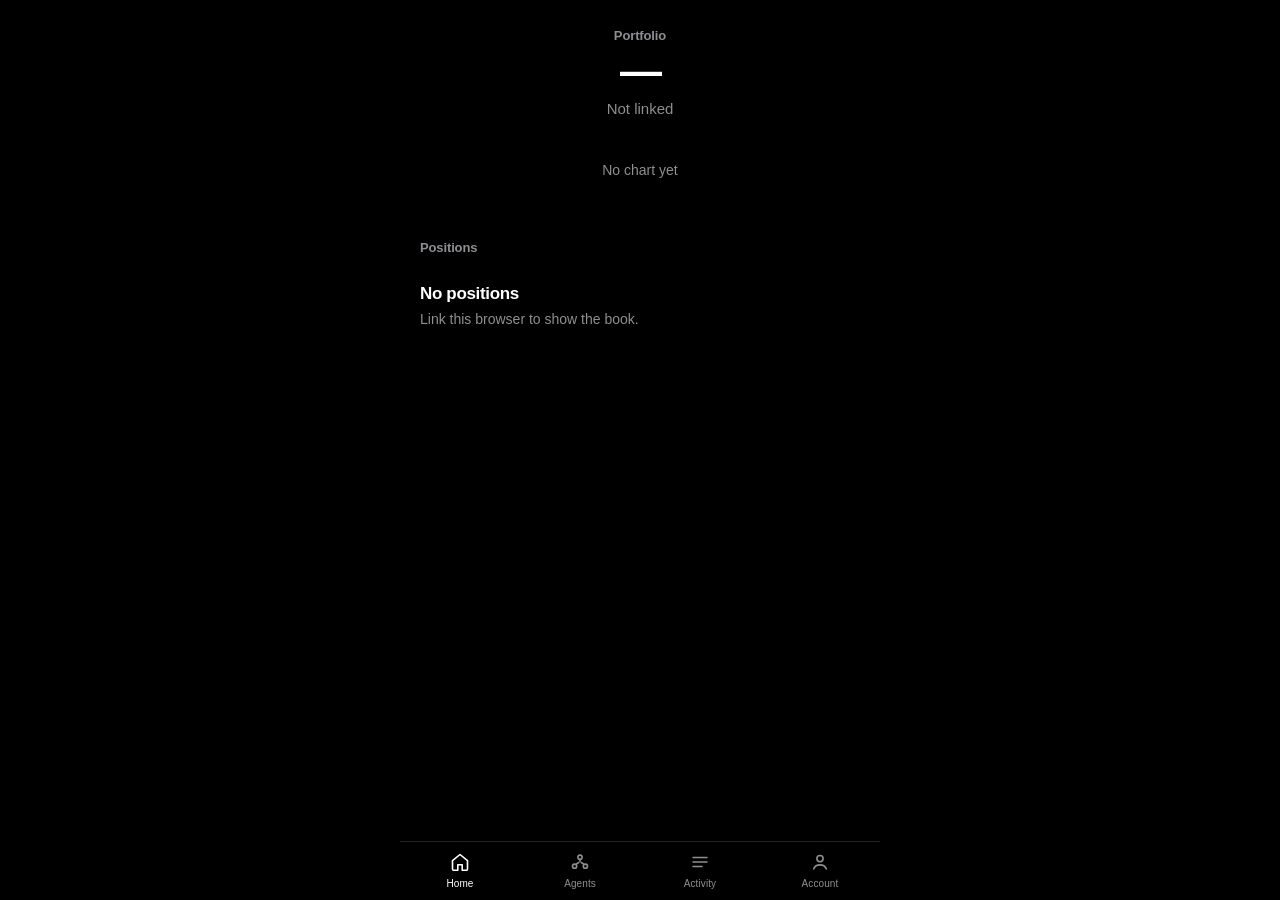
==== index.html @ ef9e17ed "Add the static Desk PWA for GitHub Pages. Serve a black trading-desk shell from the repository root " ====
<!DOCTYPE html>
<html lang="en">
<head>
  <meta charset="utf-8">
  <meta name="viewport" content="width=device-width, initial-scale=1, viewport-fit=cover">
  <meta name="theme-color" content="#000000">
  <meta name="color-scheme" content="dark">
  <meta name="referrer" content="no-referrer">
  <meta name="apple-mobile-web-app-capable" content="yes">
  <meta name="mobile-web-app-capable" content="yes">
  <meta name="apple-mobile-web-app-status-bar-style" content="black-translucent">
  <meta name="apple-mobile-web-app-title" content="Desk">
  <meta name="description" content="Trading desk">
  <title>Desk</title>
  <link rel="manifest" href="manifest.json">
  <link rel="icon" href="icons/icon.svg" type="image/svg+xml">
  <link rel="icon" href="icons/icon-192.png" type="image/png" sizes="192x192">
  <link rel="apple-touch-icon" href="icons/apple-touch-icon.png" sizes="180x180">
  <link rel="stylesheet" href="app.css">
</head>
<body>
  <div class="shell">
    <h1 class="sr">Desk</h1>
    <p id="banner" class="banner" role="status" aria-live="polite" hidden></p>
    <main class="main">
      <section id="view-home" role="tabpanel" aria-labelledby="tab-home">
        <h2 class="eyebrow">Portfolio</h2>
        <p id="hero-value" class="hero">—</p>
        <p id="hero-change" class="change">—</p>
        <div class="chart">
          <canvas id="chart" aria-label="Equity chart" role="img"></canvas>
          <p id="chart-empty" class="chart-empty">No chart yet</p>
        </div>
        <h3 class="section-label">Positions</h3>
        <div id="positions" class="list"></div>
      </section>

      <section id="view-agents" role="tabpanel" aria-labelledby="tab-agents" hidden>
        <h2 class="view-title">Agents</h2>
        <div id="agents" class="list"></div>
      </section>

      <section id="view-activity" role="tabpanel" aria-labelledby="tab-activity" hidden>
        <h2 class="view-title">Activity</h2>
        <div id="activity" class="list"></div>
      </section>

      <section id="view-account" role="tabpanel" aria-labelledby="tab-account" hidden>
        <h2 class="view-title">Account</h2>
        <div class="group">
          <h3>Status</h3>
          <div class="kv"><span>Link</span><span id="account-link">Not linked</span></div>
          <div class="kv"><span>Cash</span><span id="account-cash">—</span></div>
          <div class="kv"><span>Last refresh</span><span id="account-refresh">—</span></div>
        </div>
        <div class="group">
          <h3>This device</h3>
          <div class="kv"><span>Display</span><span id="account-display">Browser</span></div>
          <button id="account-install" class="row-btn" type="button" hidden>Install</button>
          <button id="account-forget" class="row-btn" type="button" hidden>Forget link</button>
        </div>
      </section>
    </main>

    <nav class="tabs" role="tablist" aria-label="Desk">
      <button id="tab-home" type="button" role="tab" aria-selected="true" aria-controls="view-home">
        <svg viewBox="0 0 24 24" width="24" height="24" aria-hidden="true">
          <path d="M4.5 10.6 12 4.5l7.5 6.1V19a1.2 1.2 0 0 1-1.2 1.2h-4.1v-5.4H9.8v5.4H5.7A1.2 1.2 0 0 1 4.5 19z" fill="none" stroke="currentColor" stroke-width="1.6" stroke-linejoin="round"/>
        </svg>
        Home
      </button>
      <button id="tab-agents" type="button" role="tab" aria-selected="false" aria-controls="view-agents" tabindex="-1">
        <svg viewBox="0 0 24 24" width="24" height="24" aria-hidden="true">
          <circle cx="12" cy="7.2" r="2.1" fill="none" stroke="currentColor" stroke-width="1.6"/>
          <circle cx="6.6" cy="16.2" r="2.1" fill="none" stroke="currentColor" stroke-width="1.6"/>
          <circle cx="17.4" cy="16.2" r="2.1" fill="none" stroke="currentColor" stroke-width="1.6"/>
          <path d="M12 9.4v2.1M10.7 12.5 8.2 14.2M13.3 12.5l2.5 1.7" fill="none" stroke="currentColor" stroke-width="1.6" stroke-linecap="round"/>
        </svg>
        Agents
      </button>
      <button id="tab-activity" type="button" role="tab" aria-selected="false" aria-controls="view-activity" tabindex="-1">
        <svg viewBox="0 0 24 24" width="24" height="24" aria-hidden="true">
          <path d="M5 7.5h14M5 12h14M5 16.5h9" fill="none" stroke="currentColor" stroke-width="1.6" stroke-linecap="round"/>
        </svg>
        Activity
      </button>
      <button id="tab-account" type="button" role="tab" aria-selected="false" aria-controls="view-account" tabindex="-1">
        <svg viewBox="0 0 24 24" width="24" height="24" aria-hidden="true">
          <circle cx="12" cy="8.6" r="3.1" fill="none" stroke="currentColor" stroke-width="1.6"/>
          <path d="M5.6 18.8c1.15-2.55 3.4-3.9 6.4-3.9s5.25 1.35 6.4 3.9" fill="none" stroke="currentColor" stroke-width="1.6" stroke-linecap="round"/>
        </svg>
        Account
      </button>
    </nav>
  </div>
  <script src="chart.js"></script>
  <script src="app.js"></script>
</body>
</html>
---- app.css ----
:root {
  color-scheme: dark;
  --bg: #000;
  --text: #fff;
  --muted: #8e8e93;
  --line: rgba(255, 255, 255, 0.1);
  --up: #00c805;
  --down: #ff5000;
  --font: -apple-system, BlinkMacSystemFont, "Segoe UI", Helvetica, Arial, sans-serif;
}

* { box-sizing: border-box; }

[hidden] { display: none !important; }

html, body {
  margin: 0;
  height: 100%;
  overflow: hidden;
  background: var(--bg);
  color: var(--text);
}

html { color-scheme: dark; }

body {
  font-family: var(--font);
  font-size: 16px;
  line-height: 1.3;
  -webkit-font-smoothing: antialiased;
  text-rendering: optimizeLegibility;
}

::selection {
  background: #fff;
  color: #000;
}

button { font: inherit; color: inherit; }

button:focus-visible {
  outline: 1px solid #fff;
  outline-offset: 3px;
}

.sr {
  position: absolute;
  width: 1px;
  height: 1px;
  padding: 0;
  margin: -1px;
  overflow: hidden;
  clip: rect(0, 0, 0, 0);
  white-space: nowrap;
  border: 0;
}

.shell {
  width: 100%;
  max-width: 480px;
  height: 100dvh;
  margin: 0 auto;
  overflow-y: auto;
  overscroll-behavior: contain;
  padding:
    env(safe-area-inset-top)
    env(safe-area-inset-right)
    0
    env(safe-area-inset-left);
  position: relative;
}

.banner {
  margin: 0;
  padding: 11px 20px;
  background: #141414;
  border-bottom: 1px solid var(--line);
  color: #fff;
  font-size: 13px;
  letter-spacing: -0.01em;
}

.main {
  padding: 0 20px calc(68px + env(safe-area-inset-bottom));
}

.eyebrow {
  margin: 28px 0 0;
  text-align: center;
  color: var(--muted);
  font-size: 13px;
  font-weight: 600;
  letter-spacing: -0.01em;
}

.hero {
  margin: 4px 0 0;
  text-align: center;
  font-size: 42px;
  font-weight: 600;
  letter-spacing: -0.045em;
  font-variant-numeric: tabular-nums;
  line-height: 1.05;
}

.change {
  margin: 6px 0 0;
  text-align: center;
  font-size: 15px;
  font-weight: 500;
  color: var(--muted);
  font-variant-numeric: tabular-nums;
}

.change.up { color: var(--up); }
.change.down { color: var(--down); }

.chart {
  position: relative;
  height: 212px;
  margin: 18px -20px 0;
}

.chart:not(.has-line) {
  height: 88px;
  margin-top: 8px;
}

.chart canvas {
  width: 100%;
  height: 100%;
  display: block;
}

.chart-empty {
  position: absolute;
  inset: 0;
  margin: 0;
  display: flex;
  align-items: center;
  justify-content: center;
  color: var(--muted);
  font-size: 14px;
}

.chart.has-line .chart-empty { display: none; }

.view-title {
  margin: 22px 0 4px;
  font-size: 34px;
  line-height: 1.05;
  font-weight: 700;
  letter-spacing: -0.045em;
}

.section-label,
.group h3 {
  margin: 26px 0 0;
  color: var(--muted);
  font-size: 13px;
  font-weight: 600;
  letter-spacing: -0.01em;
}

.group { margin-top: 8px; }

.list { margin: 4px 0 0; }

.item {
  display: grid;
  grid-template-columns: minmax(0, 1fr) auto;
  column-gap: 16px;
  row-gap: 2px;
  padding: 14px 0;
  border-top: 1px solid var(--line);
}

.item .primary,
.item .value {
  font-size: 16px;
  font-weight: 600;
  letter-spacing: -0.02em;
}

.item .value,
.item .aside {
  text-align: right;
  font-variant-numeric: tabular-nums;
}

.item .secondary,
.item .aside {
  color: var(--muted);
  font-size: 13px;
}

.item .primary,
.item .secondary {
  overflow: hidden;
  text-overflow: ellipsis;
  white-space: nowrap;
}

.item .value.up,
.item .aside.up { color: var(--up); }
.item .value.down,
.item .aside.down { color: var(--down); }

.empty {
  padding: 22px 0 8px;
  text-align: left;
}

.empty strong {
  display: block;
  font-size: 17px;
  font-weight: 600;
  letter-spacing: -0.02em;
  margin-bottom: 4px;
}

.empty span {
  color: var(--muted);
  font-size: 14px;
  line-height: 1.4;
}

.kv {
  display: flex;
  justify-content: space-between;
  gap: 16px;
  padding: 14px 0;
  border-top: 1px solid var(--line);
  font-size: 16px;
  letter-spacing: -0.02em;
}

.kv span:last-child {
  color: var(--muted);
  font-variant-numeric: tabular-nums;
  text-align: right;
}

.row-btn {
  display: block;
  width: 100%;
  margin: 0;
  padding: 14px 0;
  background: transparent;
  border: 0;
  border-top: 1px solid var(--line);
  text-align: left;
  font-size: 16px;
  letter-spacing: -0.02em;
  -webkit-tap-highlight-color: transparent;
}

.tabs {
  position: fixed;
  left: 50%;
  bottom: 0;
  transform: translateX(-50%);
  width: 100%;
  max-width: 480px;
  display: flex;
  background: #000;
  border-top: 1px solid rgba(255, 255, 255, 0.14);
  padding-bottom: env(safe-area-inset-bottom);
  z-index: 5;
}

.tabs button {
  flex: 1;
  margin: 0;
  padding: 8px 0 10px;
  background: transparent;
  border: 0;
  color: var(--muted);
  font-size: 10px;
  font-weight: 500;
  letter-spacing: 0.01em;
  -webkit-tap-highlight-color: transparent;
}

.tabs button svg {
  display: block;
  margin: 0 auto 3px;
}

.tabs button[aria-selected="true"] { color: #fff; }

@media (min-width: 520px) {
  body { background: #000; }
}
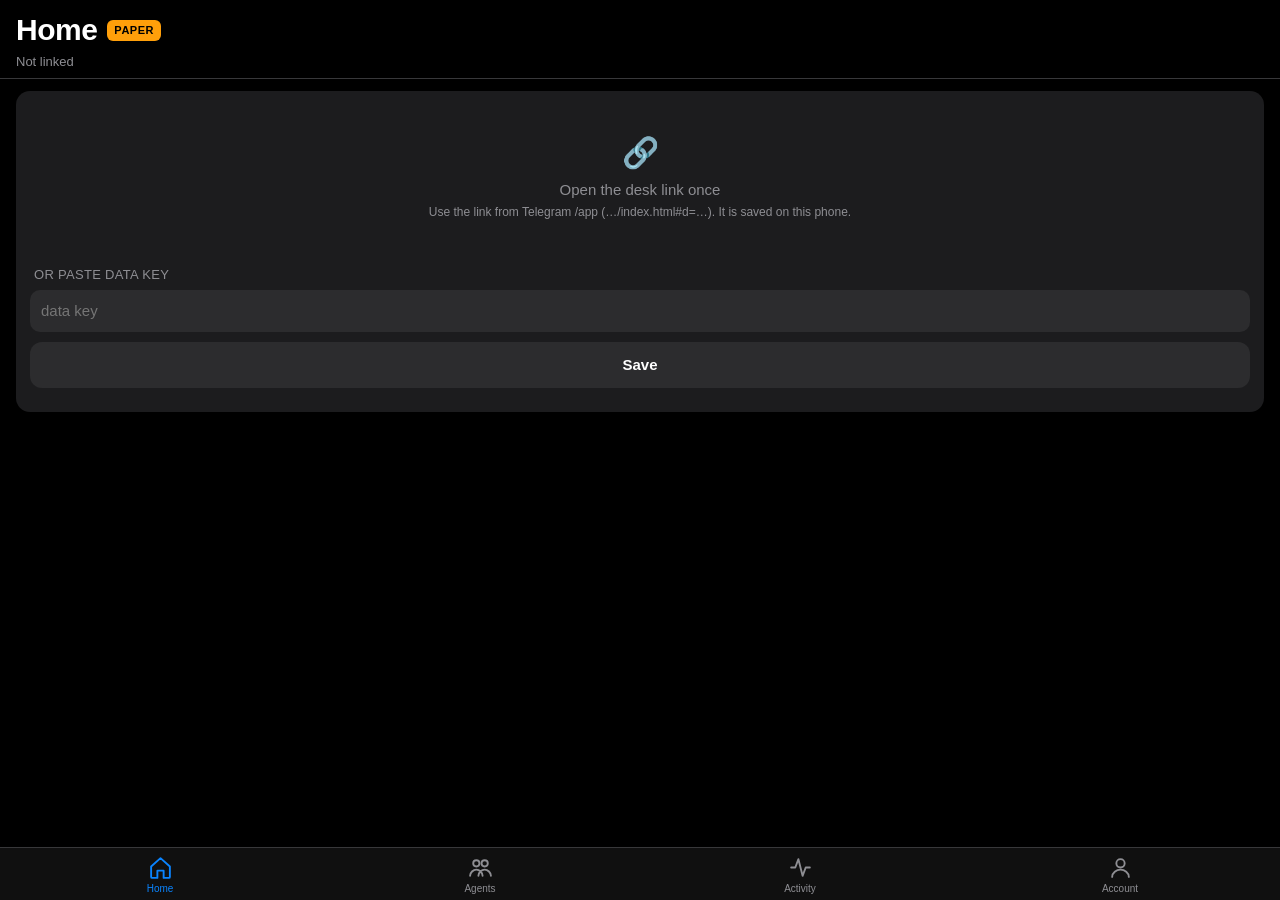
==== commit 329b118c: "desk publish 2026-11-05T06:38:35+0100" ====
--- a/index.html
+++ b/index.html
@@ -1,99 +1,46 @@
-<!DOCTYPE html>
+<!doctype html>
 <html lang="en">
 <head>
-  <meta charset="utf-8">
-  <meta name="viewport" content="width=device-width, initial-scale=1, viewport-fit=cover">
-  <meta name="theme-color" content="#000000">
-  <meta name="color-scheme" content="dark">
-  <meta name="referrer" content="no-referrer">
-  <meta name="apple-mobile-web-app-capable" content="yes">
-  <meta name="mobile-web-app-capable" content="yes">
-  <meta name="apple-mobile-web-app-status-bar-style" content="black-translucent">
-  <meta name="apple-mobile-web-app-title" content="Desk">
-  <meta name="description" content="Trading desk">
-  <title>Desk</title>
-  <link rel="manifest" href="manifest.json">
-  <link rel="icon" href="icons/icon.svg" type="image/svg+xml">
-  <link rel="icon" href="icons/icon-192.png" type="image/png" sizes="192x192">
-  <link rel="apple-touch-icon" href="icons/apple-touch-icon.png" sizes="180x180">
-  <link rel="stylesheet" href="app.css">
+<meta charset="utf-8">
+<meta name="viewport" content="width=device-width,initial-scale=1,viewport-fit=cover">
+<meta name="theme-color" content="#000000">
+<meta name="apple-mobile-web-app-capable" content="yes">
+<meta name="apple-mobile-web-app-status-bar-style" content="black-translucent">
+<meta name="apple-mobile-web-app-title" content="FOMO Desk">
+<meta name="referrer" content="no-referrer">
+<title>FOMO Desk</title>
+<link rel="manifest" href="manifest.json">
+<link rel="apple-touch-icon" href="icons/icon-192.png">
+<link rel="stylesheet" href="app.css">
 </head>
 <body>
-  <div class="shell">
-    <h1 class="sr">Desk</h1>
-    <p id="banner" class="banner" role="status" aria-live="polite" hidden></p>
-    <main class="main">
-      <section id="view-home" role="tabpanel" aria-labelledby="tab-home">
-        <h2 class="eyebrow">Portfolio</h2>
-        <p id="hero-value" class="hero">—</p>
-        <p id="hero-change" class="change">—</p>
-        <div class="chart">
-          <canvas id="chart" aria-label="Equity chart" role="img"></canvas>
-          <p id="chart-empty" class="chart-empty">No chart yet</p>
-        </div>
-        <h3 class="section-label">Positions</h3>
-        <div id="positions" class="list"></div>
-      </section>
+<header class="top">
+  <div class="title"><span id="h-title">Home</span><span class="badge paper" id="badge">PAPER</span></div>
+  <div class="sub" id="h-sub">Loading…</div>
+</header>
 
-      <section id="view-agents" role="tabpanel" aria-labelledby="tab-agents" hidden>
-        <h2 class="view-title">Agents</h2>
-        <div id="agents" class="list"></div>
-      </section>
+<main id="view">
+  <section id="tab-home" class="tab active"></section>
+  <section id="tab-agents" class="tab"></section>
+  <section id="tab-activity" class="tab"></section>
+  <section id="tab-account" class="tab"></section>
+</main>
 
-      <section id="view-activity" role="tabpanel" aria-labelledby="tab-activity" hidden>
-        <h2 class="view-title">Activity</h2>
-        <div id="activity" class="list"></div>
-      </section>
+<div id="sheet" class="sheet hidden" role="dialog" aria-modal="true">
+  <div class="sheet-card">
+    <div class="sheet-grab"></div>
+    <button class="sheet-close" id="sheet-close" aria-label="Close">Done</button>
+    <div id="sheet-body"></div>
+  </div>
+</div>
 
-      <section id="view-account" role="tabpanel" aria-labelledby="tab-account" hidden>
-        <h2 class="view-title">Account</h2>
-        <div class="group">
-          <h3>Status</h3>
-          <div class="kv"><span>Link</span><span id="account-link">Not linked</span></div>
-          <div class="kv"><span>Cash</span><span id="account-cash">—</span></div>
-          <div class="kv"><span>Last refresh</span><span id="account-refresh">—</span></div>
-        </div>
-        <div class="group">
-          <h3>This device</h3>
-          <div class="kv"><span>Display</span><span id="account-display">Browser</span></div>
-          <button id="account-install" class="row-btn" type="button" hidden>Install</button>
-          <button id="account-forget" class="row-btn" type="button" hidden>Forget link</button>
-        </div>
-      </section>
-    </main>
-
-    <nav class="tabs" role="tablist" aria-label="Desk">
-      <button id="tab-home" type="button" role="tab" aria-selected="true" aria-controls="view-home">
-        <svg viewBox="0 0 24 24" width="24" height="24" aria-hidden="true">
-          <path d="M4.5 10.6 12 4.5l7.5 6.1V19a1.2 1.2 0 0 1-1.2 1.2h-4.1v-5.4H9.8v5.4H5.7A1.2 1.2 0 0 1 4.5 19z" fill="none" stroke="currentColor" stroke-width="1.6" stroke-linejoin="round"/>
-        </svg>
-        Home
-      </button>
-      <button id="tab-agents" type="button" role="tab" aria-selected="false" aria-controls="view-agents" tabindex="-1">
-        <svg viewBox="0 0 24 24" width="24" height="24" aria-hidden="true">
-          <circle cx="12" cy="7.2" r="2.1" fill="none" stroke="currentColor" stroke-width="1.6"/>
-          <circle cx="6.6" cy="16.2" r="2.1" fill="none" stroke="currentColor" stroke-width="1.6"/>
-          <circle cx="17.4" cy="16.2" r="2.1" fill="none" stroke="currentColor" stroke-width="1.6"/>
-          <path d="M12 9.4v2.1M10.7 12.5 8.2 14.2M13.3 12.5l2.5 1.7" fill="none" stroke="currentColor" stroke-width="1.6" stroke-linecap="round"/>
-        </svg>
-        Agents
-      </button>
-      <button id="tab-activity" type="button" role="tab" aria-selected="false" aria-controls="view-activity" tabindex="-1">
-        <svg viewBox="0 0 24 24" width="24" height="24" aria-hidden="true">
-          <path d="M5 7.5h14M5 12h14M5 16.5h9" fill="none" stroke="currentColor" stroke-width="1.6" stroke-linecap="round"/>
-        </svg>
-        Activity
-      </button>
-      <button id="tab-account" type="button" role="tab" aria-selected="false" aria-controls="view-account" tabindex="-1">
-        <svg viewBox="0 0 24 24" width="24" height="24" aria-hidden="true">
-          <circle cx="12" cy="8.6" r="3.1" fill="none" stroke="currentColor" stroke-width="1.6"/>
-          <path d="M5.6 18.8c1.15-2.55 3.4-3.9 6.4-3.9s5.25 1.35 6.4 3.9" fill="none" stroke="currentColor" stroke-width="1.6" stroke-linecap="round"/>
-        </svg>
-        Account
-      </button>
-    </nav>
-  </div>
-  <script src="chart.js"></script>
-  <script src="app.js"></script>
+<nav class="tabbar">
+  <button data-tab="home" class="on"><svg viewBox="0 0 24 24"><path d="M3 11l9-8 9 8v10a1 1 0 0 1-1 1h-5v-7H9v7H4a1 1 0 0 1-1-1z"/></svg><span>Home</span></button>
+  <button data-tab="agents"><svg viewBox="0 0 24 24"><circle cx="8" cy="8" r="3"/><circle cx="16" cy="8" r="3"/><path d="M2 20c0-3 3-6 6-6s6 3 6 6M10 20c0-3 3-6 6-6s6 3 6 6"/></svg><span>Agents</span></button>
+  <button data-tab="activity"><svg viewBox="0 0 24 24"><path d="M3 12h4l3-8 4 16 3-8h4"/></svg><span>Activity</span></button>
+  <button data-tab="account"><svg viewBox="0 0 24 24"><circle cx="12" cy="8" r="4"/><path d="M4 21c0-4 4-7 8-7s8 3 8 7"/></svg><span>Account</span></button>
+</nav>
+<script src="chart.js"></script>
+<script src="app.js"></script>
 </body>
 </html>
--- a/app.css
+++ b/app.css
@@ -1,294 +1,51 @@
-:root {
-  color-scheme: dark;
-  --bg: #000;
-  --text: #fff;
-  --muted: #8e8e93;
-  --line: rgba(255, 255, 255, 0.1);
-  --up: #00c805;
-  --down: #ff5000;
-  --font: -apple-system, BlinkMacSystemFont, "Segoe UI", Helvetica, Arial, sans-serif;
-}
-
-* { box-sizing: border-box; }
-
-[hidden] { display: none !important; }
-
-html, body {
-  margin: 0;
-  height: 100%;
-  overflow: hidden;
-  background: var(--bg);
-  color: var(--text);
-}
-
-html { color-scheme: dark; }
-
-body {
-  font-family: var(--font);
-  font-size: 16px;
-  line-height: 1.3;
-  -webkit-font-smoothing: antialiased;
-  text-rendering: optimizeLegibility;
-}
-
-::selection {
-  background: #fff;
-  color: #000;
-}
-
-button { font: inherit; color: inherit; }
-
-button:focus-visible {
-  outline: 1px solid #fff;
-  outline-offset: 3px;
-}
-
-.sr {
-  position: absolute;
-  width: 1px;
-  height: 1px;
-  padding: 0;
-  margin: -1px;
-  overflow: hidden;
-  clip: rect(0, 0, 0, 0);
-  white-space: nowrap;
-  border: 0;
-}
-
-.shell {
-  width: 100%;
-  max-width: 480px;
-  height: 100dvh;
-  margin: 0 auto;
-  overflow-y: auto;
-  overscroll-behavior: contain;
-  padding:
-    env(safe-area-inset-top)
-    env(safe-area-inset-right)
-    0
-    env(safe-area-inset-left);
-  position: relative;
-}
-
-.banner {
-  margin: 0;
-  padding: 11px 20px;
-  background: #141414;
-  border-bottom: 1px solid var(--line);
-  color: #fff;
-  font-size: 13px;
-  letter-spacing: -0.01em;
-}
-
-.main {
-  padding: 0 20px calc(68px + env(safe-area-inset-bottom));
-}
-
-.eyebrow {
-  margin: 28px 0 0;
-  text-align: center;
-  color: var(--muted);
-  font-size: 13px;
-  font-weight: 600;
-  letter-spacing: -0.01em;
-}
-
-.hero {
-  margin: 4px 0 0;
-  text-align: center;
-  font-size: 42px;
-  font-weight: 600;
-  letter-spacing: -0.045em;
-  font-variant-numeric: tabular-nums;
-  line-height: 1.05;
-}
-
-.change {
-  margin: 6px 0 0;
-  text-align: center;
-  font-size: 15px;
-  font-weight: 500;
-  color: var(--muted);
-  font-variant-numeric: tabular-nums;
-}
-
-.change.up { color: var(--up); }
-.change.down { color: var(--down); }
-
-.chart {
-  position: relative;
-  height: 212px;
-  margin: 18px -20px 0;
-}
-
-.chart:not(.has-line) {
-  height: 88px;
-  margin-top: 8px;
-}
-
-.chart canvas {
-  width: 100%;
-  height: 100%;
-  display: block;
-}
-
-.chart-empty {
-  position: absolute;
-  inset: 0;
-  margin: 0;
-  display: flex;
-  align-items: center;
-  justify-content: center;
-  color: var(--muted);
-  font-size: 14px;
-}
-
-.chart.has-line .chart-empty { display: none; }
-
-.view-title {
-  margin: 22px 0 4px;
-  font-size: 34px;
-  line-height: 1.05;
-  font-weight: 700;
-  letter-spacing: -0.045em;
-}
-
-.section-label,
-.group h3 {
-  margin: 26px 0 0;
-  color: var(--muted);
-  font-size: 13px;
-  font-weight: 600;
-  letter-spacing: -0.01em;
-}
-
-.group { margin-top: 8px; }
-
-.list { margin: 4px 0 0; }
-
-.item {
-  display: grid;
-  grid-template-columns: minmax(0, 1fr) auto;
-  column-gap: 16px;
-  row-gap: 2px;
-  padding: 14px 0;
-  border-top: 1px solid var(--line);
-}
-
-.item .primary,
-.item .value {
-  font-size: 16px;
-  font-weight: 600;
-  letter-spacing: -0.02em;
-}
-
-.item .value,
-.item .aside {
-  text-align: right;
-  font-variant-numeric: tabular-nums;
-}
-
-.item .secondary,
-.item .aside {
-  color: var(--muted);
-  font-size: 13px;
-}
-
-.item .primary,
-.item .secondary {
-  overflow: hidden;
-  text-overflow: ellipsis;
-  white-space: nowrap;
-}
-
-.item .value.up,
-.item .aside.up { color: var(--up); }
-.item .value.down,
-.item .aside.down { color: var(--down); }
-
-.empty {
-  padding: 22px 0 8px;
-  text-align: left;
-}
-
-.empty strong {
-  display: block;
-  font-size: 17px;
-  font-weight: 600;
-  letter-spacing: -0.02em;
-  margin-bottom: 4px;
-}
-
-.empty span {
-  color: var(--muted);
-  font-size: 14px;
-  line-height: 1.4;
-}
-
-.kv {
-  display: flex;
-  justify-content: space-between;
-  gap: 16px;
-  padding: 14px 0;
-  border-top: 1px solid var(--line);
-  font-size: 16px;
-  letter-spacing: -0.02em;
-}
-
-.kv span:last-child {
-  color: var(--muted);
-  font-variant-numeric: tabular-nums;
-  text-align: right;
-}
-
-.row-btn {
-  display: block;
-  width: 100%;
-  margin: 0;
-  padding: 14px 0;
-  background: transparent;
-  border: 0;
-  border-top: 1px solid var(--line);
-  text-align: left;
-  font-size: 16px;
-  letter-spacing: -0.02em;
-  -webkit-tap-highlight-color: transparent;
-}
-
-.tabs {
-  position: fixed;
-  left: 50%;
-  bottom: 0;
-  transform: translateX(-50%);
-  width: 100%;
-  max-width: 480px;
-  display: flex;
-  background: #000;
-  border-top: 1px solid rgba(255, 255, 255, 0.14);
-  padding-bottom: env(safe-area-inset-bottom);
-  z-index: 5;
-}
-
-.tabs button {
-  flex: 1;
-  margin: 0;
-  padding: 8px 0 10px;
-  background: transparent;
-  border: 0;
-  color: var(--muted);
-  font-size: 10px;
-  font-weight: 500;
-  letter-spacing: 0.01em;
-  -webkit-tap-highlight-color: transparent;
-}
-
-.tabs button svg {
-  display: block;
-  margin: 0 auto 3px;
-}
-
-.tabs button[aria-selected="true"] { color: #fff; }
-
-@media (min-width: 520px) {
-  body { background: #000; }
-}
+:root{--bg:#000;--card:#1c1c1e;--card2:#2c2c2e;--sep:#38383a;--text:#fff;--dim:#8e8e93;--green:#30d158;--red:#ff453a;--blue:#0a84ff;--orange:#ff9f0a;--yellow:#ffd60a;
+--safe-t:env(safe-area-inset-top);--safe-b:env(safe-area-inset-bottom)}
+*{box-sizing:border-box;-webkit-tap-highlight-color:transparent}
+html,body{margin:0;background:var(--bg);color:var(--text);font:15px/1.35 -apple-system,BlinkMacSystemFont,"SF Pro Text","Helvetica Neue",Arial,sans-serif;-webkit-font-smoothing:antialiased}
+body{padding-top:var(--safe-t);padding-bottom:calc(64px + var(--safe-b))}
+.top{position:sticky;top:0;z-index:5;background:rgba(0,0,0,.85);backdrop-filter:blur(20px);-webkit-backdrop-filter:blur(20px);padding:10px 16px 8px;border-bottom:.5px solid var(--sep)}
+.title{font-size:30px;font-weight:700;letter-spacing:-.5px;display:flex;align-items:center;gap:10px}
+.sub{color:var(--dim);font-size:13px;margin-top:2px}
+.badge{font-size:11px;font-weight:700;padding:3px 7px;border-radius:6px;letter-spacing:.5px}
+.badge.paper{background:var(--orange);color:#000}
+.badge.paused{background:var(--card2);color:var(--yellow)}
+main{padding:12px 16px}
+.tab{display:none}.tab.active{display:block}
+.card{background:var(--card);border-radius:14px;padding:14px;margin-bottom:12px}
+.big{font-size:38px;font-weight:700;letter-spacing:-1px;font-variant-numeric:tabular-nums}
+.row{display:flex;justify-content:space-between;align-items:center;gap:8px}
+.muted{color:var(--dim)}.small{font-size:12px}
+.pos{color:var(--green)}.neg{color:var(--red)}
+.grid{display:grid;grid-template-columns:1fr 1fr;gap:10px}
+.stat{background:var(--card);border-radius:12px;padding:12px}.stat .k{color:var(--dim);font-size:12px}.stat .v{font-size:20px;font-weight:600;font-variant-numeric:tabular-nums}
+h3{font-size:13px;text-transform:uppercase;color:var(--dim);font-weight:500;margin:18px 4px 6px;letter-spacing:.3px}
+.list{background:var(--card);border-radius:14px;overflow:hidden;margin-bottom:12px}
+.item{display:flex;align-items:center;gap:10px;padding:12px 14px;border-bottom:.5px solid var(--sep)}
+.item:last-child{border-bottom:0}.item.tap:active{background:var(--card2)}
+.item .main{flex:1;min-width:0}.item .t{font-weight:600}.item .s{color:var(--dim);font-size:12px;white-space:nowrap;overflow:hidden;text-overflow:ellipsis}
+.item .r{text-align:right;font-variant-numeric:tabular-nums}
+.dot{width:9px;height:9px;border-radius:50%;flex:none}.dot.ok{background:var(--green)}.dot.degraded,.dot.stale{background:var(--orange)}.dot.error{background:var(--red)}.dot.disabled{background:var(--dim)}
+canvas{width:100%;display:block}
+.chart{height:170px}.chart.small{height:120px}
+.seg{display:flex;background:var(--card2);border-radius:9px;padding:2px;margin:6px 0 10px}
+.seg button{flex:1;border:0;background:none;color:var(--text);padding:6px;border-radius:7px;font:inherit;font-size:13px}.seg button.on{background:#636366}
+.empty{text-align:center;color:var(--dim);padding:28px 12px}.empty .e{font-size:30px;margin-bottom:6px}
+.err{background:rgba(255,69,58,.12);color:var(--red);border-radius:12px;padding:12px;margin-bottom:12px;font-size:13px}
+.skel{background:linear-gradient(90deg,var(--card) 0%,var(--card2) 50%,var(--card) 100%);background-size:200% 100%;animation:sk 1.2s infinite;border-radius:14px;height:90px;margin-bottom:12px}
+@keyframes sk{0%{background-position:200% 0}100%{background-position:-200% 0}}
+.tabbar{position:fixed;left:0;right:0;bottom:0;display:flex;background:rgba(18,18,18,.9);backdrop-filter:blur(20px);-webkit-backdrop-filter:blur(20px);border-top:.5px solid var(--sep);padding-bottom:var(--safe-b);z-index:6}
+.tabbar button{flex:1;border:0;background:none;color:var(--dim);padding:7px 0 5px;font:inherit;font-size:10px;display:flex;flex-direction:column;align-items:center;gap:2px}
+.tabbar svg{width:25px;height:25px;fill:none;stroke:currentColor;stroke-width:1.8;stroke-linecap:round;stroke-linejoin:round}
+.tabbar button.on{color:var(--blue)}
+.btns{display:flex;gap:10px;margin:10px 0}
+.btn{flex:1;text-align:center;padding:13px;border-radius:12px;font-weight:600;text-decoration:none;color:#000;background:var(--green)}
+.btn.sell{background:var(--red);color:#fff}.btn.ghost{background:var(--card2);color:var(--text)}
+.sheet{position:fixed;inset:0;background:rgba(0,0,0,.55);z-index:10;display:flex;align-items:flex-end}
+.sheet.hidden{display:none}
+.sheet-card{background:#111;width:100%;max-height:88vh;overflow:auto;border-radius:16px 16px 0 0;padding:8px 16px calc(20px + var(--safe-b));position:relative}
+.sheet-grab{width:36px;height:5px;border-radius:3px;background:var(--sep);margin:0 auto 8px}
+.sheet-close{position:absolute;right:12px;top:8px;border:0;background:none;color:var(--blue);font:inherit;font-weight:600}
+.layer{display:flex;gap:8px;padding:6px 0;border-bottom:.5px solid var(--sep);font-size:13px}.layer:last-child{border:0}
+.kv{display:flex;justify-content:space-between;padding:7px 0;border-bottom:.5px solid var(--sep);font-size:14px}.kv:last-child{border:0}
+input{width:100%;background:var(--card2);border:0;border-radius:10px;color:var(--text);padding:11px;font:inherit}
+.lvl-warn{color:var(--orange)}.lvl-error{color:var(--red)}
